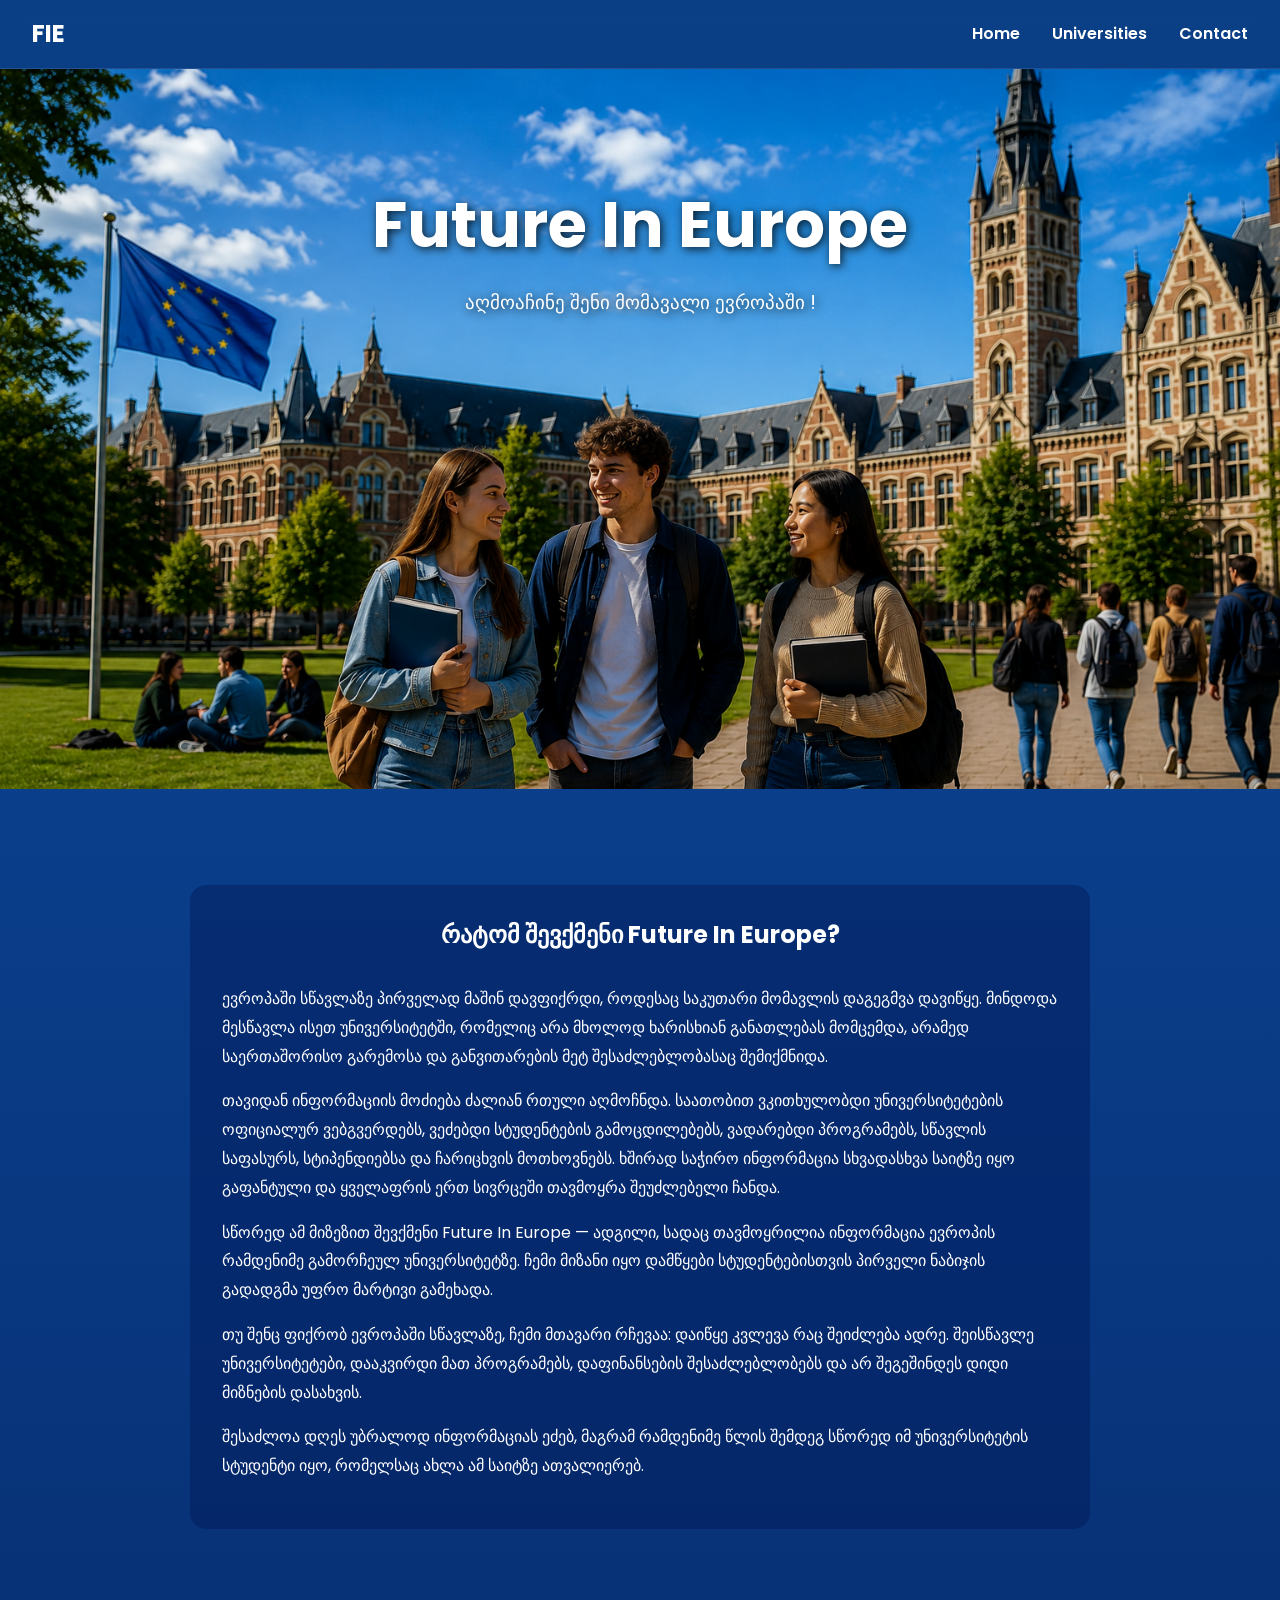
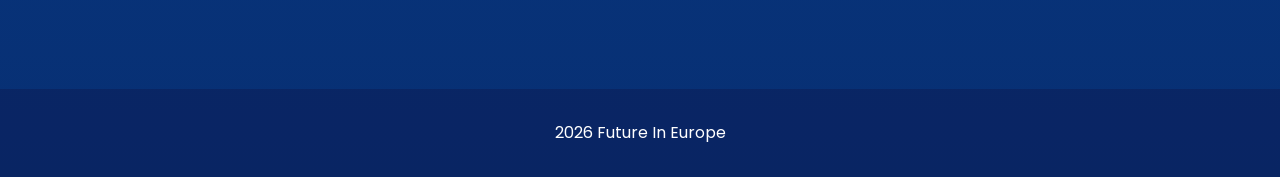
==== index.html @ 1c8c370d "Initial commit: add all project files" ====
<!DOCTYPE html>
<html lang="en">
<head>
    <meta charset="UTF-8">
    <meta name="viewport" content="width=device-width, initial-scale=1.0">
    <link rel="stylesheet" href="./style/reset.css">
    <link rel="stylesheet" href="./style/style.css">
    <title>Future In Europe</title>
    <link rel="preconnect" href="https://fonts.googleapis.com">
    <link rel="preconnect" href="https://fonts.gstatic.com" crossorigin>
    <link href="https://fonts.googleapis.com/css2?family=Poppins:wght@400;600;700&display=swap" rel="stylesheet">

    <meta name="description" content="Explore universities, scholarships and study opportunities across Europe.">

    <meta property="og:title" content="Future In Europe">
    <meta property="og:description" content="Study opportunities and top universities in Europe">
    <meta property="og:image" content="./images/students-europe.webp">
    <meta property="og:url" content="#">

    <link rel="icon" href="./images/favicon.png">

</head>
<body>
   <header class="header">
     <a href="#" class="logo">FIE</a>

     <button class="burger" aria-label="Toggle menu" aria-expanded="false">
        <span class="burger_line"></span>
        <span class="burger_line"></span> 
        <span class="burger_line"></span> 
   </button>

     
      <nav class="nav" id="nav">
         <ul class="nav_list">
               <li><a href="index.html" class="nav_link">Home</a></li>
               <li><a href="about.html" class="nav_link">Universities</a></li>
               <li><a href="contact.html" class="nav_link">Contact</a></li>
          </ul>
       </nav>
      </header> 

 
<main>

    <section class="hero">

        <img src="./images/students-europe.webp"
             alt="International students studying in Europe">

        <div class="hero_text">
            <h1>Future In Europe</h1>

            <p>
               აღმოაჩინე შენი მომავალი ევროპაში !
            </p>
        </div>

    </section>

</main>


<section class="story_section">

    <div class="story_container">

        <h2>რატომ შევქმენი Future In Europe?</h2>

        <p>
            ევროპაში სწავლაზე პირველად მაშინ დავფიქრდი, როდესაც საკუთარი მომავლის დაგეგმვა დავიწყე. 
            მინდოდა მესწავლა ისეთ უნივერსიტეტში, რომელიც არა მხოლოდ ხარისხიან განათლებას მომცემდა, არამედ საერთაშორისო გარემოსა და განვითარების მეტ შესაძლებლობასაც შემიქმნიდა.
        </p>

        <p>
            თავიდან ინფორმაციის მოძიება ძალიან რთული აღმოჩნდა. საათობით ვკითხულობდი უნივერსიტეტების ოფიციალურ ვებგვერდებს, 
            ვეძებდი სტუდენტების გამოცდილებებს, ვადარებდი პროგრამებს, სწავლის საფასურს, სტიპენდიებსა და ჩარიცხვის მოთხოვნებს. 
            ხშირად საჭირო ინფორმაცია სხვადასხვა საიტზე იყო გაფანტული და ყველაფრის ერთ სივრცეში თავმოყრა შეუძლებელი ჩანდა.
        </p>

        <p>
            სწორედ ამ მიზეზით შევქმენი Future In Europe —
            ადგილი, სადაც თავმოყრილია ინფორმაცია ევროპის რამდენიმე გამორჩეულ უნივერსიტეტზე. 
            ჩემი მიზანი იყო დამწყები სტუდენტებისთვის პირველი ნაბიჯის გადადგმა უფრო მარტივი გამეხადა.
        </p>

        <p>
            თუ შენც ფიქრობ ევროპაში სწავლაზე, ჩემი მთავარი რჩევაა:
            დაიწყე კვლევა რაც შეიძლება ადრე. შეისწავლე უნივერსიტეტები, დააკვირდი მათ პროგრამებს, დაფინანსების შესაძლებლობებს და არ შეგეშინდეს დიდი მიზნების დასახვის.
        </p>

        <p>
            შესაძლოა დღეს უბრალოდ ინფორმაციას ეძებ, მაგრამ რამდენიმე წლის შემდეგ სწორედ იმ უნივერსიტეტის სტუდენტი იყო, რომელსაც ახლა ამ საიტზე ათვალიერებ.
        </p>

    </div>

</section>




<footer class="footer">
     2026 Future In Europe
    </footer>

<script src="./main.js"></script>



</body>
</html>
---- style/style.css ----
:root{
    --main-bg: #072f73;
    --secondary-bg: #0d4b9e;
    --text-color: #ffffff;
    --card-bg: rgba(255,255,255,0.1);
    --header-bg: rgba(0,0,0,0.15);
    --footer-bg: rgba(18, 9, 53, 0.262);
    --radius: 10px;
    --spacing: 1rem;
    --font-main: 'Poppins', sans-serif;
}







*{
    margin: 0;
    padding: 0;
    box-sizing: border-box;
}

body{
background: linear-gradient(180deg,var(--secondary-bg),var(--main-bg));
font-family: var(--font-main);
}

.header{
    position: sticky;
    top: 0;
    z-index: 1000;

    display: flex;
    justify-content: space-between;
    align-items: center;

    padding: 1rem 2rem;

    background: var(--header-bg);
    backdrop-filter: blur(10px);

    border-bottom: 1px solid rgba(255,255,255,0.1);
}

.logo{
    color: var(--text-color);
    text-decoration: none;
    font-size: 1.5rem;
    font-weight: 700;
}


body {
    font-family: var(--font-main);
}



.nav_list{
    display: flex;
    gap: 2rem;
    list-style: none;
}

.nav_link{
    color: var(--text-color);
    text-decoration: none;
    font-weight: 600;
    transition: 0.3s;
}

.nav_link:hover{
    opacity: 0.7;
}






.hero{
    position: relative;
    width: 100%;
}

.hero img{
    width: 100%;
    height: 80vh;
    object-fit: cover;
    display: block;
}

.hero_text{
    position: absolute;
    top: 15%;
    left: 50%;
    transform: translateX(-50%);

    width: 90%;

    text-align: center;
    color: var(--text-color);
}

    @keyframes fadeInUp {
    from {
        opacity: 0;
        transform: translateY(20px);
    }
    to {
        opacity: 1;
        transform: translateY(0);
    }
    }

.hero_text {
    animation: fadeInUp 1s ease-out;
}



.hero_text h1{
    font-size: 3rem;
    margin-bottom: 1rem;

    text-shadow: 2px 2px 10px rgba(0,0,0,0.8);
}

.hero_text p{
    font-size: 1.2rem;

    text-shadow: 2px 2px 10px rgba(0,0,0,0.8);
}






.burger{
    display: none;
    background: transparent;
    border: none;
    cursor: pointer;
}

.burger_line{
    display: block;
    width: 30px;
    height: 3px;
    background: white;
    margin: 6px 0;
    transition: 0.3s;
}






@media (max-width:600px){

    .burger{
        display: block;
    }

    .nav{
        display: none;

        position: absolute;
        top: 100%;
        left: 0;

        width: 100%;

        background: #0b4188;
        padding: 1rem 0;
    }

    .nav.active{
        display: block;
    }

    .nav_list{
        flex-direction: column;
        align-items: flex-start;
        gap: 1rem;

        padding-left: 1.5rem;
    }

    .nav_link{
        font-size: 1rem;
    }

    .hero img{
        height: 60vh;
    }

    .hero_text{
        top: 10%;
    }

    .hero_text h1{
        font-size: 2rem;
    }

    .hero_text p{
        font-size: 1rem;
    }
}








.universities h1{
    text-align: center;
    color: var(--text-color);
    margin-bottom: 6rem; 
}

.universities{
    padding: 4rem 1rem;
}

.universities h2{
    text-align: center;
    color: white;
    margin-bottom: 3rem;
    margin-top: 5rem;
}

.university_cards{
    display: flex;
    flex-wrap: wrap;
    justify-content: center;
    gap: 4rem;
}


.card{
    width: 300px;
    background: var(--card-bg);
    border-radius: var(--radius);
    overflow: hidden;
    transition: 0.3s;
}

.card:hover{
    transform: translateY(-5px);
}

.card img{
    width: 100%;
    height: 200px;
    object-fit: cover;
}

.card h3{
    color: var(--text-color);
    text-align: center;
    margin: 1rem 0;
}

.card p{
    color: var(--text-color);
    text-align: center;
    padding: 0 1rem 1rem;
}

.italy_cards{
    margin-top: 5rem;
}

.footer{
    background: var(--footer-bg);
    color: var(--text-color);
    text-align: center;
    padding: 2rem 1rem;
    margin-top: 4rem;
}

.footer p{
    font-size: 1rem;
}









.contact_section{
    display: flex;
    flex-direction: column;
    gap: 2rem;

    padding: 3rem 1rem;
    color: var(--text-color);
}

.contact_title{
    text-align: center;
    margin-bottom: 1rem;
    color: white;
}

.contact_container{
    display: flex;
    flex-direction: column;
    gap: 2rem;
}






.contact_form{
    display: flex;
    flex-direction: column;
    gap: 1rem;

    background: white;
    padding: 2rem;
    border-radius: 1rem;
}

.contact_form input{
    padding: 0.8rem;
}

.contact_form select{
    padding: 0.8rem;
}

.contact_form textarea{
    padding: 0.8rem;
}

.contact_form textarea{
    resize: vertical;
    min-height: 8rem;
}

.contact_form button{
    padding: 1rem;
    border: none;
    border-radius: 0.5rem;

    background: #0d4b9e;
    color: white;

    font-weight: bold;
    cursor: pointer;

    transition: 0.3s;
}

.contact_form button:hover{
    transform: scale(1.03);
}



.contact_info{
    background: var(--card-bg);

    padding: 2rem;
    border-radius: 1rem;

    line-height: 1.8;
}

.contact_info h2{
    margin-bottom: 1rem;
}


.contact_form label{
    color: black;
    display: flex;
    gap: 0.5rem;
    align-items: center;
}





@media (min-width: 640px){

    .contact_container{
        flex-direction: row;
        align-items: flex-start;
    }

    .contact_form{
        flex: 2;
    }

    .contact_info{
        flex: 1;
    }
}









/* უნივერსიტეტის გვერდები იწყება აქედან */







.university_page{
    max-width: 900px;
    margin: 3rem auto;
    padding: 2rem;
    color: white;
    line-height: 1.8;
}

.university_page img{
    width: 100%;
    max-width: 700px;
    display: block;
    margin: 0 auto 2rem;
    border-radius: 10px;
}

.university_page h1{
    text-align: center;
    margin-bottom: 2rem;
}

.university_page h2{
    margin-top: 2rem;
    margin-bottom: 1rem;
}

.university_page p{
    margin-bottom: 1rem;
}

.university_page ul{
    margin-left: 2rem;
    margin-bottom: 1rem;
}

.university_page li{
    margin-bottom: 1rem;
}






.university_link{
    color: white;
    text-decoration: none;
}

.university_link:hover{
    text-decoration: underline;
}




/* ეს არის პირველი გვერდის */
.story_section{
    padding: 4rem 1rem;
}

.story_container{
    max-width: 900px;
    margin: 0 auto;

    background: rgba(3, 29, 93, 0.526);
    padding: 2rem;

    border-radius: 1rem;

    color: white;
}

.story_container h2{
    text-align: center;
    margin-bottom: 2rem;
}

.story_container p{
    margin-bottom: 1rem;
    line-height: 1.8;
}



@media (min-width: 1024px){
    .contact_section{
        max-width: 1200px;
        margin: 0 auto;
        padding: 4rem 2rem;
    }

    .story_section {
        padding: 6rem 2rem;
    }

    .universities {
        max-width: 1200px;
        margin: 0 auto;
        padding: 4rem 2rem;
    }

    .hero_text h1 {
        font-size: 4rem;
    }
}
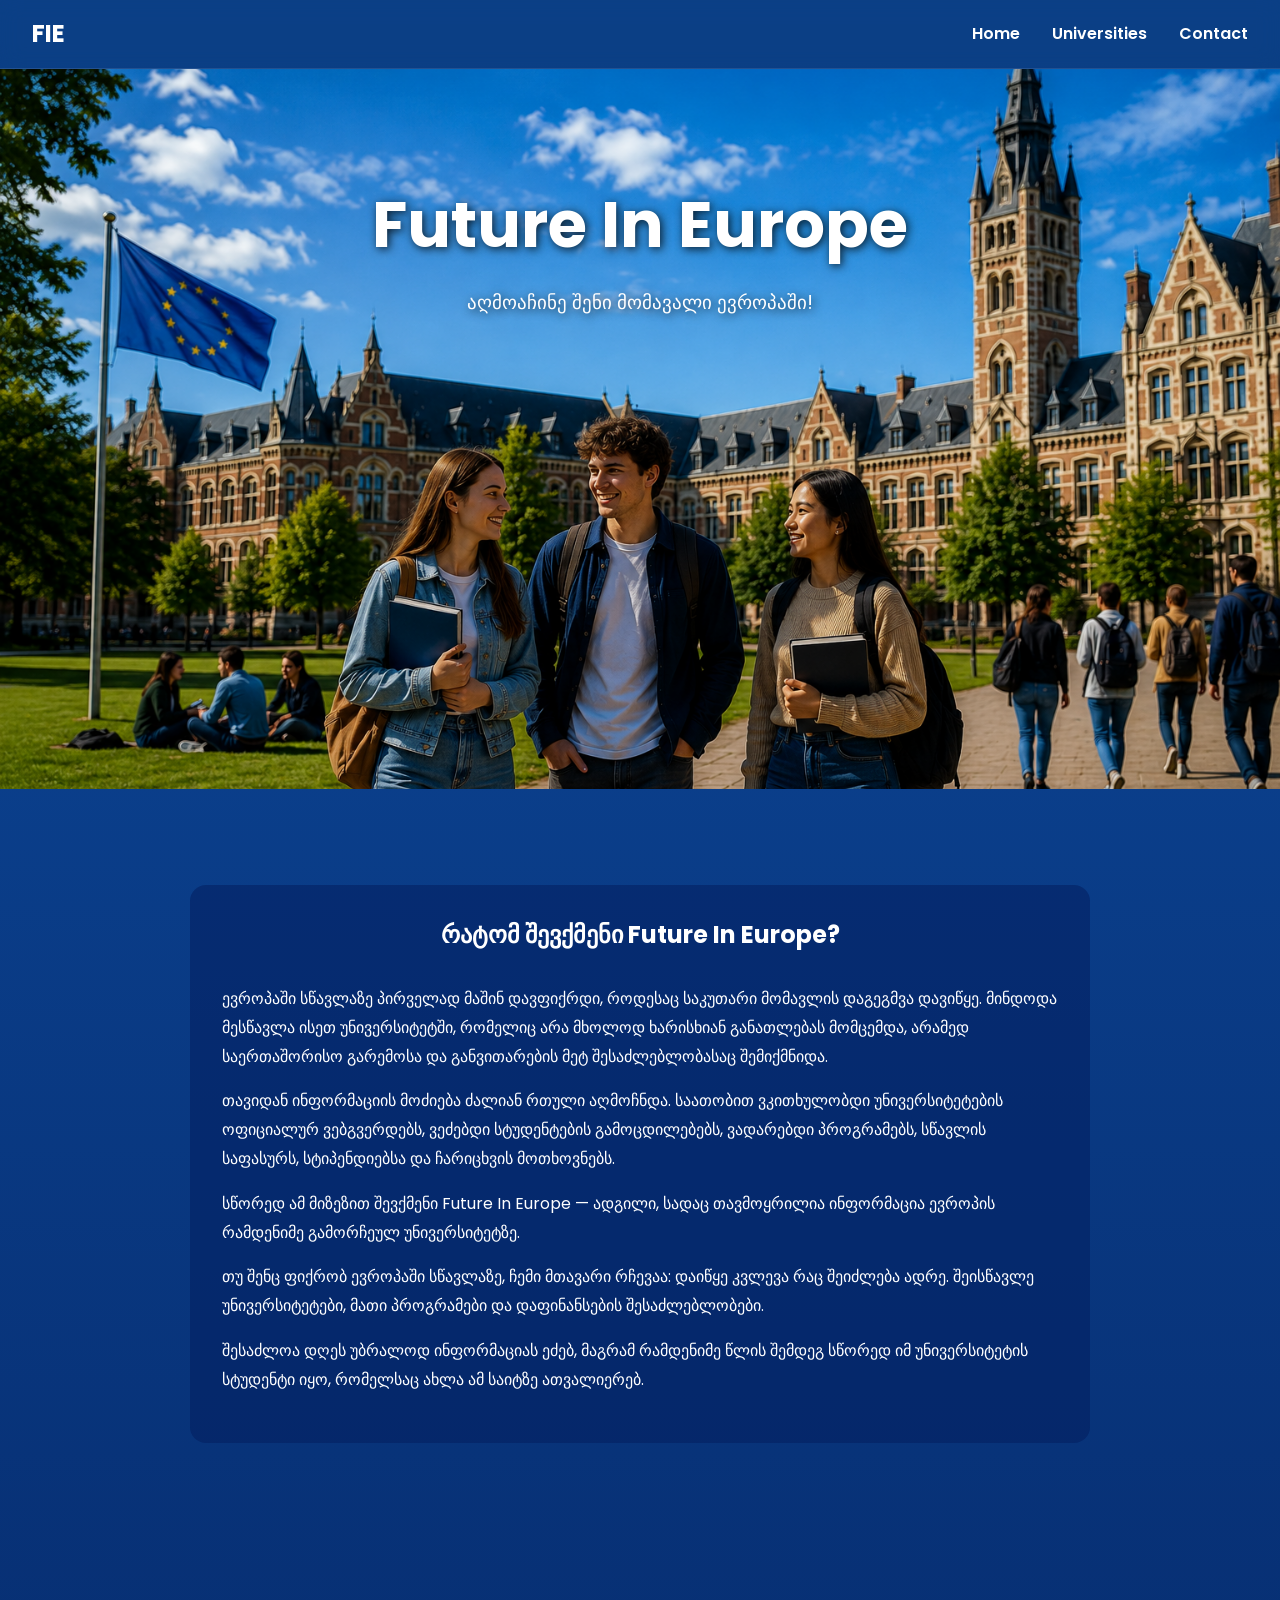
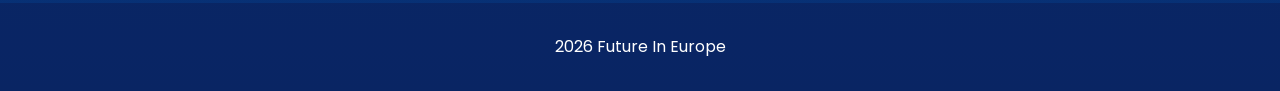
==== commit c8d0958f: "fix mobile menu and update index page" ====
--- a/index.html
+++ b/index.html
@@ -1,10 +1,10 @@
 <!DOCTYPE html>
-<html lang="en">
+<html lang="ka">
 <head>
     <meta charset="UTF-8">
     <meta name="viewport" content="width=device-width, initial-scale=1.0">
-    <link rel="stylesheet" href="./style/reset.css">
-    <link rel="stylesheet" href="./style/style.css">
+    <link rel="stylesheet" href="./css/reset.css">
+    <link rel="stylesheet" href="./css/style.css">
     <title>Future In Europe</title>
     <link rel="preconnect" href="https://fonts.googleapis.com">
     <link rel="preconnect" href="https://fonts.gstatic.com" crossorigin>
@@ -46,63 +46,60 @@
     <section class="hero">
 
         <img src="./images/students-europe.webp"
-             alt="International students studying in Europe">
+             alt="Students studying in Europe">
 
         <div class="hero_text">
             <h1>Future In Europe</h1>
 
             <p>
-               აღმოაჩინე შენი მომავალი ევროპაში !
+                აღმოაჩინე შენი მომავალი ევროპაში!
             </p>
+        </div>
+
+    </section>
+
+    <section class="story_section">
+
+        <div class="story_container">
+
+            <h2>რატომ შევქმენი Future In Europe?</h2>
+
+            <p>
+                ევროპაში სწავლაზე პირველად მაშინ დავფიქრდი, როდესაც საკუთარი მომავლის დაგეგმვა დავიწყე.
+                მინდოდა მესწავლა ისეთ უნივერსიტეტში, რომელიც არა მხოლოდ ხარისხიან განათლებას მომცემდა,
+                არამედ საერთაშორისო გარემოსა და განვითარების მეტ შესაძლებლობასაც შემიქმნიდა.
+            </p>
+
+            <p>
+                თავიდან ინფორმაციის მოძიება ძალიან რთული აღმოჩნდა. საათობით ვკითხულობდი უნივერსიტეტების
+                ოფიციალურ ვებგვერდებს, ვეძებდი სტუდენტების გამოცდილებებს, ვადარებდი პროგრამებს,
+                სწავლის საფასურს, სტიპენდიებსა და ჩარიცხვის მოთხოვნებს.
+            </p>
+
+            <p>
+                სწორედ ამ მიზეზით შევქმენი Future In Europe — ადგილი, სადაც თავმოყრილია ინფორმაცია
+                ევროპის რამდენიმე გამორჩეულ უნივერსიტეტზე.
+            </p>
+
+            <p>
+                თუ შენც ფიქრობ ევროპაში სწავლაზე, ჩემი მთავარი რჩევაა: დაიწყე კვლევა რაც შეიძლება ადრე.
+                შეისწავლე უნივერსიტეტები, მათი პროგრამები და დაფინანსების შესაძლებლობები.
+            </p>
+
+            <p>
+                შესაძლოა დღეს უბრალოდ ინფორმაციას ეძებ, მაგრამ რამდენიმე წლის შემდეგ სწორედ იმ
+                უნივერსიტეტის სტუდენტი იყო, რომელსაც ახლა ამ საიტზე ათვალიერებ.
+            </p>
+
         </div>
 
     </section>
 
 </main>
 
-
-<section class="story_section">
-
-    <div class="story_container">
-
-        <h2>რატომ შევქმენი Future In Europe?</h2>
-
-        <p>
-            ევროპაში სწავლაზე პირველად მაშინ დავფიქრდი, როდესაც საკუთარი მომავლის დაგეგმვა დავიწყე. 
-            მინდოდა მესწავლა ისეთ უნივერსიტეტში, რომელიც არა მხოლოდ ხარისხიან განათლებას მომცემდა, არამედ საერთაშორისო გარემოსა და განვითარების მეტ შესაძლებლობასაც შემიქმნიდა.
-        </p>
-
-        <p>
-            თავიდან ინფორმაციის მოძიება ძალიან რთული აღმოჩნდა. საათობით ვკითხულობდი უნივერსიტეტების ოფიციალურ ვებგვერდებს, 
-            ვეძებდი სტუდენტების გამოცდილებებს, ვადარებდი პროგრამებს, სწავლის საფასურს, სტიპენდიებსა და ჩარიცხვის მოთხოვნებს. 
-            ხშირად საჭირო ინფორმაცია სხვადასხვა საიტზე იყო გაფანტული და ყველაფრის ერთ სივრცეში თავმოყრა შეუძლებელი ჩანდა.
-        </p>
-
-        <p>
-            სწორედ ამ მიზეზით შევქმენი Future In Europe —
-            ადგილი, სადაც თავმოყრილია ინფორმაცია ევროპის რამდენიმე გამორჩეულ უნივერსიტეტზე. 
-            ჩემი მიზანი იყო დამწყები სტუდენტებისთვის პირველი ნაბიჯის გადადგმა უფრო მარტივი გამეხადა.
-        </p>
-
-        <p>
-            თუ შენც ფიქრობ ევროპაში სწავლაზე, ჩემი მთავარი რჩევაა:
-            დაიწყე კვლევა რაც შეიძლება ადრე. შეისწავლე უნივერსიტეტები, დააკვირდი მათ პროგრამებს, დაფინანსების შესაძლებლობებს და არ შეგეშინდეს დიდი მიზნების დასახვის.
-        </p>
-
-        <p>
-            შესაძლოა დღეს უბრალოდ ინფორმაციას ეძებ, მაგრამ რამდენიმე წლის შემდეგ სწორედ იმ უნივერსიტეტის სტუდენტი იყო, რომელსაც ახლა ამ საიტზე ათვალიერებ.
-        </p>
-
-    </div>
-
-</section>
-
-
-
-
 <footer class="footer">
-     2026 Future In Europe
-    </footer>
+    2026 Future In Europe
+</footer>
 
 <script src="./main.js"></script>
 
--- a/css/style.css
+++ b/css/style.css
@@ -0,0 +1,539 @@
+:root{
+    --main-bg: #072f73;
+    --secondary-bg: #0d4b9e;
+    --text-color: #ffffff;
+    --card-bg: rgba(255,255,255,0.1);
+    --header-bg: rgba(0,0,0,0.15);
+    --footer-bg: rgba(18, 9, 53, 0.262);
+    --radius: 10px;
+    --spacing: 1rem;
+    --font-main: 'Poppins', sans-serif;
+}
+
+
+
+
+
+
+
+*{
+    margin: 0;
+    padding: 0;
+    box-sizing: border-box;
+}
+
+body{
+background: linear-gradient(180deg,var(--secondary-bg),var(--main-bg));
+font-family: var(--font-main);
+}
+
+.header{
+    position: sticky;
+    top: 0;
+    z-index: 1000;
+
+    display: flex;
+    justify-content: space-between;
+    align-items: center;
+
+    padding: 1rem 2rem;
+
+    background: var(--header-bg);
+    backdrop-filter: blur(10px);
+
+    border-bottom: 1px solid rgba(255,255,255,0.1);
+}
+
+.logo{
+    color: var(--text-color);
+    text-decoration: none;
+    font-size: 1.5rem;
+    font-weight: 700;
+}
+
+
+body {
+    font-family: var(--font-main);
+}
+
+
+
+.nav_list{
+    display: flex;
+    gap: 2rem;
+    list-style: none;
+}
+
+.nav_link{
+    color: var(--text-color);
+    text-decoration: none;
+    font-weight: 600;
+    transition: 0.3s;
+}
+
+.nav_link:hover{
+    opacity: 0.7;
+}
+
+
+
+
+
+
+.hero{
+    position: relative;
+    width: 100%;
+}
+
+.hero img{
+    width: 100%;
+    height: 80vh;
+    object-fit: cover;
+    display: block;
+}
+
+.hero_text{
+    position: absolute;
+    top: 15%;
+    left: 50%;
+    transform: translateX(-50%);
+
+    width: 90%;
+
+    text-align: center;
+    color: var(--text-color);
+}
+
+    @keyframes fadeInUp {
+    from {
+        opacity: 0;
+        transform: translateY(20px);
+    }
+    to {
+        opacity: 1;
+        transform: translateY(0);
+    }
+    }
+
+.hero_text {
+    animation: fadeInUp 1s ease-out;
+}
+
+
+
+.hero_text h1{
+    font-size: 3rem;
+    margin-bottom: 1rem;
+
+    text-shadow: 2px 2px 10px rgba(0,0,0,0.8);
+}
+
+.hero_text p{
+    font-size: 1.2rem;
+
+    text-shadow: 2px 2px 10px rgba(0,0,0,0.8);
+}
+
+
+
+
+
+
+.burger{
+    display: block;
+    background: transparent;
+    border: none;
+    cursor: pointer;
+}
+
+.burger_line{
+    display: block;
+    width: 30px;
+    height: 3px;
+    background: white;
+    margin: 6px 0;
+    transition: 0.3s;
+}
+
+
+
+
+
+
+/* მობილურის  სტილები */
+
+.burger{
+    display: block;
+}
+
+.nav{
+    display: none;
+    position: absolute;
+    top: 100%;
+    left: 0;
+    width: 100%;
+    background: #0b4188;
+    padding: 1rem 0;
+}
+
+.nav.active{
+    display: block;
+}
+
+.nav_list{
+    display: flex;
+    flex-direction: column;
+    align-items: flex-start;
+    gap: 1rem;
+    padding-left: 1.5rem;
+}
+
+
+
+@media (min-width:768px){
+
+    .burger{
+        display: none;
+    }
+
+    .nav{
+        display: block !important;
+        position: static;
+        width: auto;
+        background: transparent;
+        padding: 0;
+    }
+
+    .nav_list{
+        flex-direction: row;
+        align-items: center;
+        gap: 2rem;
+        padding-left: 0;
+    }
+}
+
+
+
+
+
+
+
+
+.universities h1{
+    text-align: center;
+    color: var(--text-color);
+    margin-bottom: 6rem; 
+}
+
+.universities{
+    padding: 4rem 1rem;
+}
+
+.universities h2{
+    text-align: center;
+    color: white;
+    margin-bottom: 3rem;
+    margin-top: 5rem;
+}
+
+.university_cards{
+    display: flex;
+    flex-wrap: wrap;
+    justify-content: center;
+    gap: 4rem;
+}
+
+
+.card{
+    width: 300px;
+    background: var(--card-bg);
+    border-radius: var(--radius);
+    overflow: hidden;
+    transition: 0.3s;
+}
+
+.card:hover{
+    transform: translateY(-5px);
+}
+
+.card img{
+    width: 100%;
+    height: 200px;
+    object-fit: cover;
+}
+
+.card h3{
+    color: var(--text-color);
+    text-align: center;
+    margin: 1rem 0;
+}
+
+.card p{
+    color: var(--text-color);
+    text-align: center;
+    padding: 0 1rem 1rem;
+
+}
+
+
+
+.italy_cards{
+    margin-top: 5rem;
+}
+
+.footer{
+    background: var(--footer-bg);
+    color: var(--text-color);
+    text-align: center;
+    padding: 2rem 1rem;
+    margin-top: 4rem;
+}
+
+.footer p{
+    font-size: 1rem;
+}
+
+
+
+
+
+
+
+
+
+.contact_section{
+    display: flex;
+    flex-direction: column;
+    gap: 2rem;
+
+    padding: 3rem 1rem;
+    color: var(--text-color);
+}
+
+.contact_title{
+    text-align: center;
+    margin-bottom: 1rem;
+    color: white;
+}
+
+.contact_container{
+    display: flex;
+    flex-direction: column;
+    gap: 2rem;
+}
+
+
+
+
+
+
+.contact_form{
+    display: flex;
+    flex-direction: column;
+    gap: 1rem;
+
+    background: white;
+    padding: 2rem;
+    border-radius: 1rem;
+}
+
+.contact_form input{
+    padding: 0.8rem;
+}
+
+.contact_form select{
+    padding: 0.8rem;
+}
+
+.contact_form textarea{
+    padding: 0.8rem;
+}
+
+.contact_form textarea{
+    resize: vertical;
+    min-height: 8rem;
+}
+
+.contact_form button{
+    padding: 1rem;
+    border: none;
+    border-radius: 0.5rem;
+
+    background: #0d4b9e;
+    color: white;
+
+    font-weight: bold;
+    cursor: pointer;
+
+    transition: 0.3s;
+}
+
+.contact_form button:hover{
+    transform: scale(1.03);
+}
+
+
+
+.contact_info{
+    background: var(--card-bg);
+
+    padding: 2rem;
+    border-radius: 1rem;
+
+    line-height: 1.8;
+}
+
+.contact_info h2{
+    margin-bottom: 1rem;
+}
+
+
+.contact_form label{
+    color: black;
+    display: flex;
+    gap: 0.5rem;
+    align-items: center;
+}
+
+
+
+
+
+@media (min-width: 640px){
+
+    .contact_container{
+        flex-direction: row;
+        align-items: flex-start;
+    }
+
+    .contact_form{
+        flex: 2;
+    }
+
+    .contact_info{
+        flex: 1;
+    }
+}
+
+
+
+
+
+
+
+
+
+
+
+
+/* ეს არის უნივერსიტეტის გვერდი */
+
+
+
+
+.university_page{
+    max-width: 900px;
+    margin: 3rem auto;
+    padding: 2rem;
+    color: white;
+    line-height: 1.8;
+}
+
+.university_page img{
+    width: 100%;
+    max-width: 700px;
+    display: block;
+    margin: 0 auto 2rem;
+    border-radius: 10px;
+}
+
+.university_page h1{
+    text-align: center;
+    margin-bottom: 2rem;
+}
+
+.university_page h2{
+    margin-top: 2rem;
+    margin-bottom: 1rem;
+}
+
+.university_page p{
+    margin-bottom: 1rem;
+}
+
+.university_page ul{
+    margin-left: 2rem;
+    margin-bottom: 1rem;
+}
+
+.university_page li{
+    margin-bottom: 1rem;
+}
+
+
+
+
+
+
+.university_link{
+    color: white;
+    text-decoration: none;
+}
+
+.university_link:hover{
+    text-decoration: underline;
+}
+
+
+
+
+/* ეს მჭირდება პირველი გერდისთვის*/
+.story_section{
+    padding: 4rem 1rem;
+}
+
+.story_container{
+    max-width: 900px;
+    margin: 0 auto;
+
+    background: rgba(3, 29, 93, 0.526);
+    padding: 2rem;
+
+    border-radius: 1rem;
+
+    color: white;
+}
+
+.story_container h2{
+    text-align: center;
+    margin-bottom: 2rem;
+}
+
+.story_container p{
+    margin-bottom: 1rem;
+    line-height: 1.8;
+}
+
+
+
+@media (min-width: 1024px){
+    .contact_section{
+        max-width: 1200px;
+        margin: 0 auto;
+        padding: 4rem 2rem;
+    }
+
+    .story_section {
+        padding: 6rem 2rem;
+    }
+
+    .universities {
+        max-width: 1200px;
+        margin: 0 auto;
+        padding: 4rem 2rem;
+    }
+
+    .hero_text h1 {
+        font-size: 4rem;
+    }
+}
